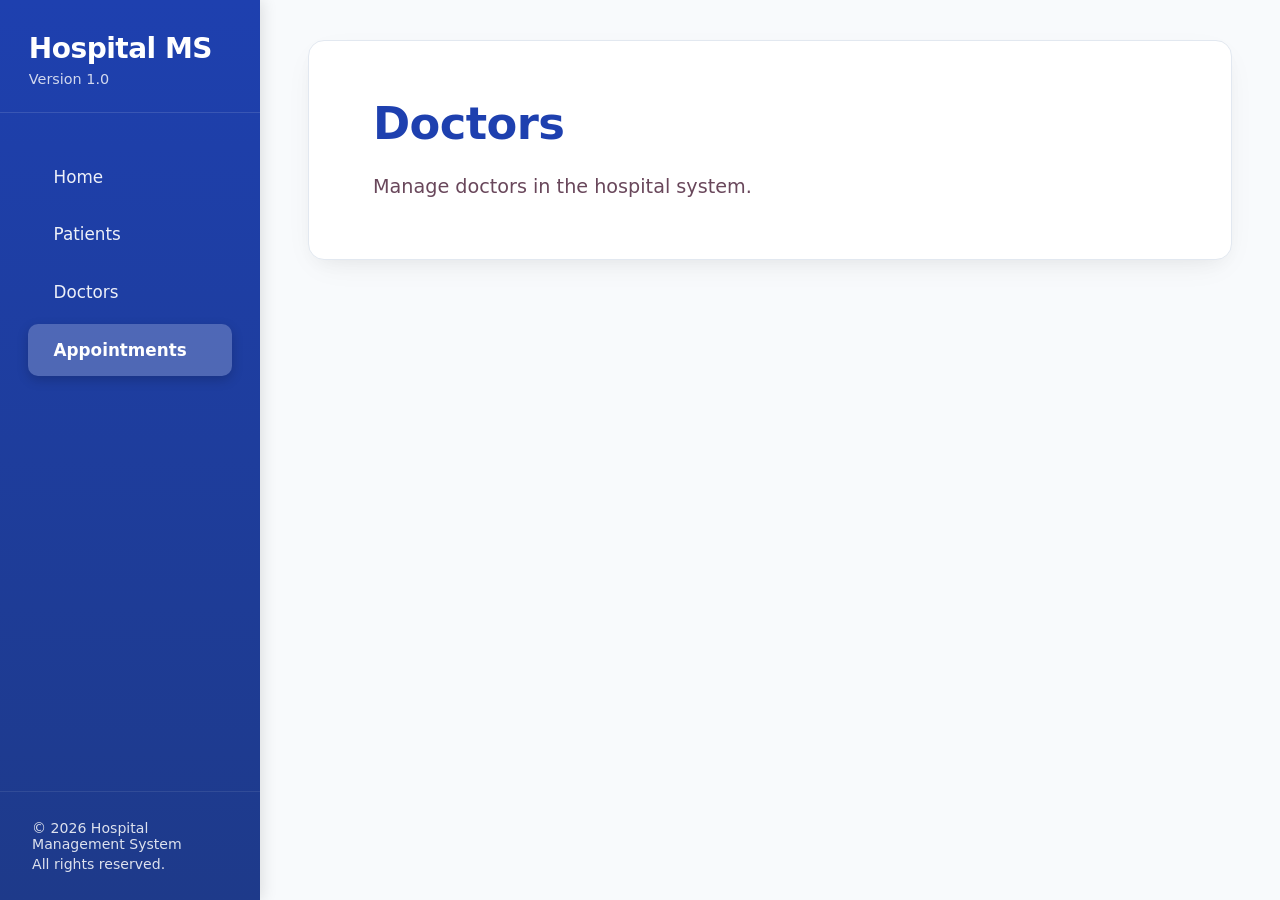
==== pages/appointments.html @ 55cae297 "fixed broken links" ====
<!DOCTYPE html>
<html lang="en">
<head>
    <meta charset="UTF-8">
    <meta name="viewport" content="width=device-width, initial-scale=1.0">
    <title>Hospital Management System</title>
    <link rel="stylesheet" href="../styles.css">
</head>
<body>

    <div class="layout-container">

        <!-- Left Sidebar Navigation -->
        <aside class="sidebar">
            <div class="sidebar-header">
                <h2>Hospital MS</h2>
                <p class="version">Version 1.0</p>
            </div>

            <nav class="sidebar-nav">
                <ul>
                    <li><a href="../index.html">Home</a></li>
                    <li><a href="./patients.html">Patients</a></li>
                    <li><a href="./doctors.html">Doctors</a></li>
                    <li><a href="./appointments.html" class="active">Appointments</a></li>
                </ul>
            </nav>

            <div class="sidebar-footer">
                <p>© 2026 Hospital Management System</p>
                <p>All rights reserved.</p>
            </div>
        </aside>

        <!-- Main Content Area -->
        <main class="main-content">
            <section id="content">
                <h1>Doctors</h1>
                <p>Manage doctors in the hospital system.</p>
            </section>
        </main>

    </div>

</body>
</html>
---- styles.css ----
/* styles.css - Modern Hospital Management System with Left Sidebar */

/* ================ RESET & BASE ================ */
* {
    margin: 0;
    padding: 0;
    box-sizing: border-box;
}

body {
    font-family: 'Segoe UI', system-ui, -apple-system, sans-serif;
    background-color: #fcfaf7;
    color: #1e293b;
    min-height: 100vh;
}

/* ================ LAYOUT ================ */
.layout-container {
    display: flex;
    min-height: 100vh;
}

/* ================ SIDEBAR ================ */
.sidebar {
    width: 260px;
    background: linear-gradient(180deg, #1e40af 0%, #1e3a8a 100%);
    color: white;
    display: flex;
    flex-direction: column;
    box-shadow: 2px 0 15px rgba(0, 0, 0, 0.12);
    position: sticky;
    top: 0;
    height: 100vh;
    overflow-y: auto;
}

.sidebar-header {
    padding: 2rem 1.8rem 1.6rem;
    border-bottom: 1px solid rgba(255,255,255,0.12);
}

.sidebar-header h2 {
    font-size: 1.75rem;
    font-weight: 700;
    letter-spacing: -0.5px;
}

.sidebar-header .version {
    font-size: 0.9rem;
    opacity: 0.8;
    margin-top: 0.35rem;
}

.sidebar-nav {
    flex: 1;
    padding: 2rem 1rem;
}

.sidebar-nav ul {
    list-style: none;
}

.sidebar-nav a {
    display: block;
    color: rgba(255,255,255,0.92);
    text-decoration: none;
    font-size: 1.05rem;
    font-weight: 500;
    padding: 1rem 1.6rem;
    border-radius: 10px;
    margin: 0.35rem 0.75rem;
    transition: all 0.22s ease;
}

.sidebar-nav a:hover,
.sidebar-nav a:focus {
    background: rgba(255,255,255,0.13);
    color: rgb(255, 255, 255);
    transform: translateX(4px);
}

.sidebar-nav a.active {
    background: rgba(255,255,255,0.22);
    color: white;
    font-weight: 600;
    box-shadow: 0 4px 12px rgba(0,0,0,0.18);
}

/* Footer in sidebar */
.sidebar-footer {
    padding: 1.5rem 2rem;
    font-size: 0.88rem;
    opacity: 0.85;
    border-top: 1px solid rgba(255,255,255,0.1);
    margin-top: auto;
}

.sidebar-footer p {
    margin: 0.25rem 0;
}

/* ================ MAIN CONTENT ================ */
.main-content {
    flex: 1;
    background: #f8fafc;
    padding: 2.5rem 3rem;
    overflow-y: auto;
}

#content {
    max-width: 1100px;
    margin: 0 auto;
    background: white;
    padding: 3.5rem 4rem;
    border-radius: 16px;
    box-shadow: 
        0 10px 35px -10px rgba(0, 0, 0, 0.07),
        0 8px 20px -8px rgba(0, 0, 0, 0.05);
    border: 1px solid #e2e8f0;
}

h1 {
    color: #1e40af;
    font-size: 2.8rem;
    font-weight: 700;
    margin-bottom: 1.3rem;
    letter-spacing: -0.6px;
}

#content p {
    font-size: 1.2rem;
    color: #69475b;
    line-height: 1.7;
}

/* ================ RESPONSIVE ================ */
@media (max-width: 992px) {
    .layout-container {
        flex-direction: column;
    }

    .sidebar {
        width: 100%;
        height: auto;
        position: relative;
        box-shadow: 0 4px 12px rgba(0,0,0,0.1);
    }

    .sidebar-nav {
        display: flex;
        justify-content: center;
    }

    .sidebar-nav ul {
        display: flex;
        flex-wrap: wrap;
        justify-content: center;
        gap: 0.8rem;
    }

    .sidebar-nav a {
        margin: 0;
        padding: 0.9rem 1.5rem;
        font-size: 1rem;
    }

    .sidebar-footer {
        text-align: center;
        padding: 1.2rem;
    }

    .main-content {
        padding: 2rem 1.5rem;
    }

    #content {
        padding: 2.5rem 2rem;
    }
}

@media (max-width: 480px) {
    h1 {
        font-size: 2.1rem;
    }

    .sidebar-header h2 {
        font-size: 1.5rem;
    }
}
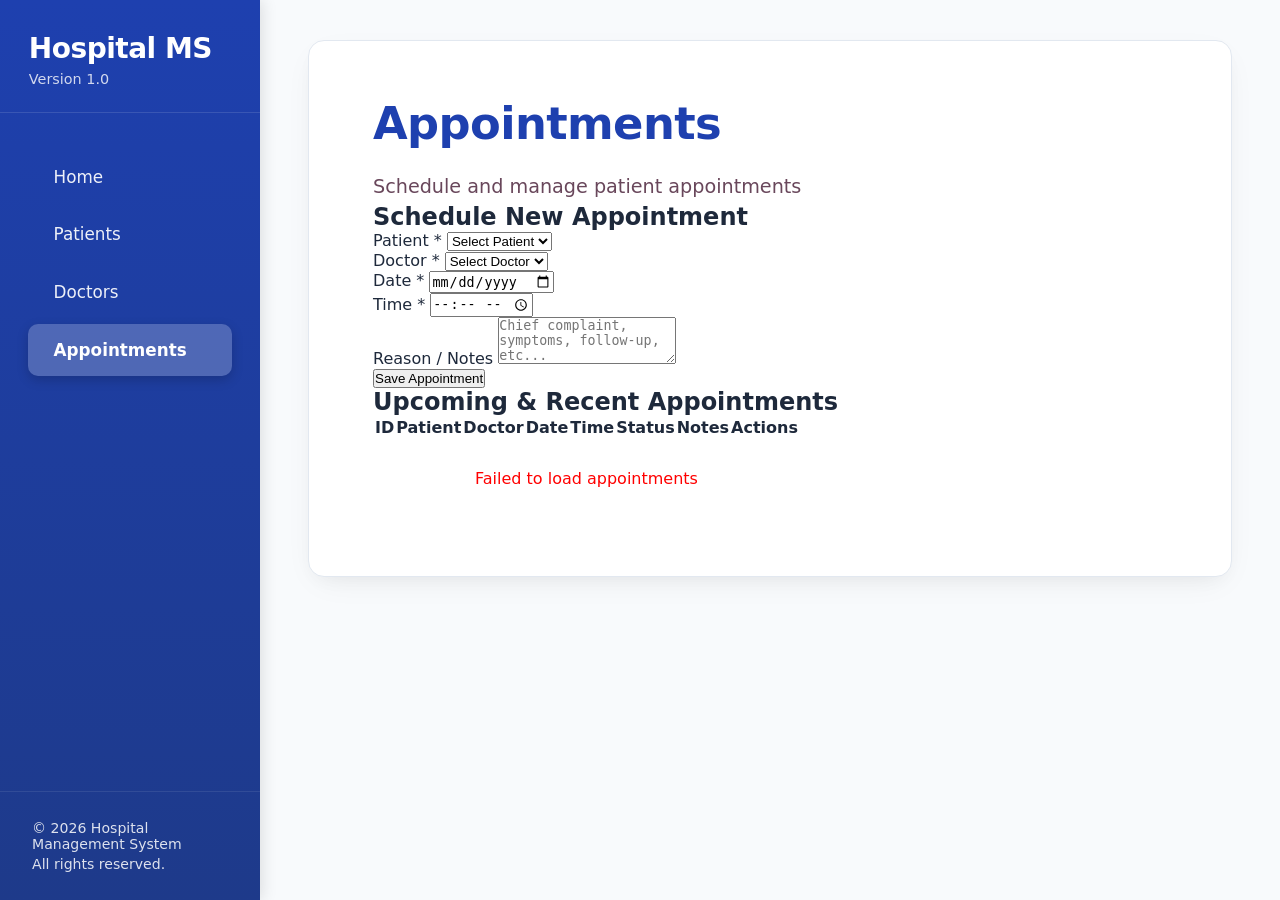
==== commit 0cf42ca8: "Add appointments page with form and table for managing patient appointments" ====
--- a/pages/appointments.html
+++ b/pages/appointments.html
@@ -3,8 +3,13 @@
 <head>
     <meta charset="UTF-8">
     <meta name="viewport" content="width=device-width, initial-scale=1.0">
-    <title>Hospital Management System</title>
+    <title>Appointments - Hospital Management System</title>
+    
+    <!-- Main shared stylesheet -->
     <link rel="stylesheet" href="../styles.css">
+    
+    <!-- Page-specific styles (remove if merged into styles.css) -->
+    <link rel="stylesheet" href="../appointments.css">
 </head>
 <body>
 
@@ -35,12 +40,298 @@
         <!-- Main Content Area -->
         <main class="main-content">
             <section id="content">
-                <h1>Doctors</h1>
-                <p>Manage doctors in the hospital system.</p>
+                <div class="page-header">
+                    <h1>Appointments</h1>
+                    <p>Schedule and manage patient appointments</p>
+                </div>
+
+                <!-- FORM: Add / Edit Appointment -->
+                <div class="card form-card">
+                    <h2 id="form-title">Schedule New Appointment</h2>
+                    
+                    <form id="appointmentForm">
+                        <input type="hidden" id="appointment_id" name="appointment_id">
+
+                        <div class="form-group">
+                            <label for="patient_id">Patient *</label>
+                            <select id="patient_id" name="patient_id" required>
+                                <option value="">Select Patient</option>
+                            </select>
+                        </div>
+
+                        <div class="form-group">
+                            <label for="doctor_id">Doctor *</label>
+                            <select id="doctor_id" name="doctor_id" required>
+                                <option value="">Select Doctor</option>
+                            </select>
+                        </div>
+
+                        <div class="form-group">
+                            <label for="appointment_date">Date *</label>
+                            <input type="date" id="appointment_date" name="appointment_date" required>
+                        </div>
+
+                        <div class="form-group">
+                            <label for="appointment_time">Time *</label>
+                            <input type="time" id="appointment_time" name="appointment_time" required>
+                        </div>
+
+                        <div class="form-group">
+                            <label for="reason_for_visit">Reason / Notes</label>
+                            <textarea id="reason_for_visit" name="reason_for_visit" rows="3" 
+                                      placeholder="Chief complaint, symptoms, follow-up, etc..."></textarea>
+                        </div>
+
+                        <div class="form-actions">
+                            <button type="submit" id="submitBtn" class="btn btn-primary">Save Appointment</button>
+                            <button type="button" id="cancelEditBtn" class="btn btn-secondary" style="display: none;">
+                                Cancel Edit
+                            </button>
+                        </div>
+                    </form>
+                </div>
+
+                <!-- TABLE: List of Appointments -->
+                <div class="card table-card">
+                    <h2>Upcoming & Recent Appointments</h2>
+
+                    <div class="table-container">
+                        <table id="appointmentsTable">
+                            <thead>
+                                <tr>
+                                    <th>ID</th>
+                                    <th>Patient</th>
+                                    <th>Doctor</th>
+                                    <th>Date</th>
+                                    <th>Time</th>
+                                    <th>Status</th>
+                                    <th>Notes</th>
+                                    <th>Actions</th>
+                                </tr>
+                            </thead>
+                            <tbody id="appointmentsBody">
+                                <tr>
+                                    <td colspan="8" style="text-align:center; color:#888; padding: 40px 0;">
+                                        Loading appointments...
+                                    </td>
+                                </tr>
+                            </tbody>
+                        </table>
+                    </div>
+                </div>
             </section>
         </main>
 
     </div>
 
+    <script>
+        const API_BASE = 'http://localhost:8000';
+
+        // ─── Helper: API fetch ────────────────────────────────────────
+        async function apiFetch(endpoint, options = {}) {
+            const url = `${API_BASE}${endpoint}`;
+            try {
+                const res = await fetch(url, {
+                    ...options,
+                    headers: {
+                        'Content-Type': 'application/json',
+                        ...options.headers,
+                    },
+                });
+
+                if (!res.ok) {
+                    let msg = 'Request failed';
+                    try {
+                        const errData = await res.json();
+                        msg = errData.detail || msg;
+                    } catch {}
+                    throw new Error(msg);
+                }
+
+                if (options.method === 'DELETE') {
+                    return { message: 'Deleted successfully' };
+                }
+
+                return await res.json();
+            } catch (err) {
+                console.error(err);
+                alert('Error: ' + err.message);
+                throw err;
+            }
+        }
+
+        // ─── Load dropdowns ────────────────────────────────────────────
+        async function loadPatients() {
+            try {
+                const patients = await apiFetch('/patients/list');
+                const select = document.getElementById('patient_id');
+                select.innerHTML = '<option value="">Select Patient</option>';
+                patients.forEach(p => {
+                    const opt = document.createElement('option');
+                    opt.value = p.patient_id;
+                    opt.textContent = `${p.first_name} ${p.last_name}`;
+                    select.appendChild(opt);
+                });
+            } catch (err) {
+                console.error('Failed to load patients', err);
+            }
+        }
+
+        async function loadDoctors() {
+            try {
+                const doctors = await apiFetch('/doctors/list');
+                const select = document.getElementById('doctor_id');
+                select.innerHTML = '<option value="">Select Doctor</option>';
+                doctors.forEach(d => {
+                    const opt = document.createElement('option');
+                    opt.value = d.doctor_id;
+                    opt.textContent = `${d.first_name} ${d.last_name} (${d.specialization})`;
+                    select.appendChild(opt);
+                });
+            } catch (err) {
+                console.error('Failed to load doctors', err);
+            }
+        }
+
+        // ─── Load appointments table ──────────────────────────────────
+        async function loadAppointments() {
+            const tbody = document.getElementById('appointmentsBody');
+            tbody.innerHTML = '<tr><td colspan="8">Loading...</td></tr>';
+
+            try {
+                const appointments = await apiFetch('/appointments/list');
+                tbody.innerHTML = '';
+
+                if (appointments.length === 0) {
+                    tbody.innerHTML = '<tr><td colspan="8" style="text-align:center; padding:30px;">No appointments found</td></tr>';
+                    return;
+                }
+
+                appointments.forEach(appt => {
+                    const row = document.createElement('tr');
+                    row.innerHTML = `
+                        <td>${appt.appointment_id}</td>
+                        <td>${appt.patient_name || '—'}</td>
+                        <td>${appt.doctor_name || '—'}</td>
+                        <td>${appt.appointment_date || '—'}</td>
+                        <td>${(appt.appointment_time || '').slice(0,5) || '—'}</td>
+                        <td>${appt.status || 'pending'}</td>
+                        <td>${appt.notes || '—'}</td>
+                        <td>
+                            <button class="btn btn-sm btn-edit" data-id="${appt.appointment_id}">Edit</button>
+                            <button class="btn btn-sm btn-delete" data-id="${appt.appointment_id}">Delete</button>
+                        </td>
+                    `;
+                    tbody.appendChild(row);
+                });
+            } catch (err) {
+                tbody.innerHTML = '<tr><td colspan="8" style="color:red; text-align:center; padding:30px;">Failed to load appointments</td></tr>';
+            }
+        }
+
+        // ─── Form submit (create or update) ───────────────────────────
+        document.getElementById('appointmentForm').addEventListener('submit', async (e) => {
+            e.preventDefault();
+
+            const id = document.getElementById('appointment_id').value;
+            const patient_id = document.getElementById('patient_id').value;
+            const doctor_id = document.getElementById('doctor_id').value;
+            const date = document.getElementById('appointment_date').value;
+            const time = document.getElementById('appointment_time').value;
+            const notes = document.getElementById('reason_for_visit').value.trim();
+
+            if (!patient_id || !doctor_id || !date || !time) {
+                alert('Please fill all required fields');
+                return;
+            }
+
+            const data = {
+                patient_id: parseInt(patient_id),
+                doctor_id: parseInt(doctor_id),
+                appointment_date: date,
+                appointment_time: time + ':00',   // MySQL TIME expects HH:MM:SS
+                notes: notes || null,
+            };
+
+            try {
+                if (id) {
+                    // Update
+                    await apiFetch(`/appointments/${id}`, {
+                        method: 'PUT',
+                        body: JSON.stringify(data),
+                    });
+                    alert('Appointment updated successfully');
+                } else {
+                    // Create
+                    await apiFetch('/appointments', {
+                        method: 'POST',
+                        body: JSON.stringify(data),
+                    });
+                    alert('Appointment created successfully');
+                }
+
+                resetForm();
+                loadAppointments();
+            } catch (err) {
+                // error already alerted in apiFetch
+            }
+        });
+
+        // ─── Edit button handler ──────────────────────────────────────
+        document.getElementById('appointmentsTable').addEventListener('click', async (e) => {
+            if (e.target.classList.contains('btn-edit')) {
+                const id = e.target.dataset.id;
+                try {
+                    const appt = await apiFetch(`/appointments/${id}`);
+                    
+                    document.getElementById('appointment_id').value = appt.appointment_id;
+                    document.getElementById('patient_id').value = appt.patient_id;
+                    document.getElementById('doctor_id').value = appt.doctor_id;
+                    document.getElementById('appointment_date').value = appt.appointment_date;
+                    document.getElementById('appointment_time').value = (appt.appointment_time || '').slice(0,5);
+                    document.getElementById('reason_for_visit').value = appt.notes || '';
+
+                    document.getElementById('form-title').textContent = 'Edit Appointment';
+                    document.getElementById('submitBtn').textContent = 'Update Appointment';
+                    document.getElementById('cancelEditBtn').style.display = 'inline-block';
+                } catch (err) {
+                    // error already shown
+                }
+            }
+            else if (e.target.classList.contains('btn-delete')) {
+                const id = e.target.dataset.id;
+                if (!confirm('Delete this appointment?')) return;
+
+                try {
+                    await apiFetch(`/appointments/${id}`, { method: 'DELETE' });
+                    alert('Appointment deleted');
+                    loadAppointments();
+                } catch (err) {
+                    // error already shown
+                }
+            }
+        });
+
+        // ─── Cancel edit ──────────────────────────────────────────────
+        document.getElementById('cancelEditBtn').addEventListener('click', () => {
+            resetForm();
+        });
+
+        function resetForm() {
+            document.getElementById('appointmentForm').reset();
+            document.getElementById('appointment_id').value = '';
+            document.getElementById('form-title').textContent = 'Schedule New Appointment';
+            document.getElementById('submitBtn').textContent = 'Save Appointment';
+            document.getElementById('cancelEditBtn').style.display = 'none';
+        }
+
+        // ─── Initialize ───────────────────────────────────────────────
+        window.addEventListener('DOMContentLoaded', () => {
+            loadPatients();
+            loadDoctors();
+            loadAppointments();
+        });
+    </script>
+
 </body>
 </html>
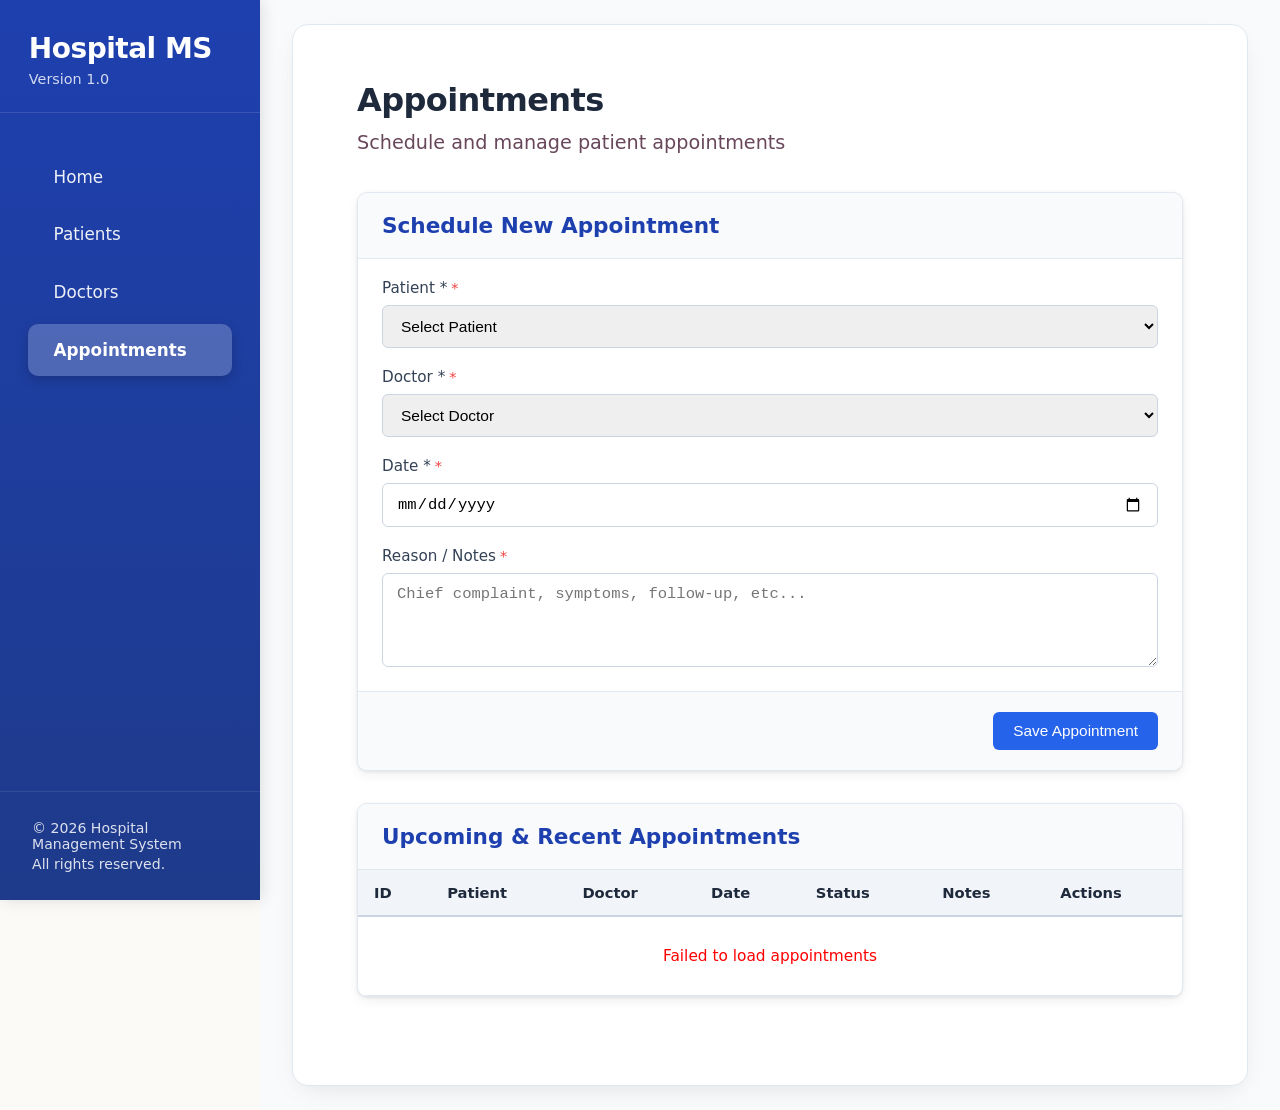
==== commit 9de10434: "..." ====
--- a/pages/appointments.html
+++ b/pages/appointments.html
@@ -9,7 +9,7 @@
     <link rel="stylesheet" href="../styles.css">
     
     <!-- Page-specific styles (remove if merged into styles.css) -->
-    <link rel="stylesheet" href="../appointments.css">
+    <link rel="stylesheet" href="../css/appointments.css">
 </head>
 <body>
 
@@ -52,7 +52,7 @@
                     <form id="appointmentForm">
                         <input type="hidden" id="appointment_id" name="appointment_id">
 
-                        <div class="form-group">
+                        <div class="form-group" >
                             <label for="patient_id">Patient *</label>
                             <select id="patient_id" name="patient_id" required>
                                 <option value="">Select Patient</option>
@@ -71,11 +71,7 @@
                             <input type="date" id="appointment_date" name="appointment_date" required>
                         </div>
 
-                        <div class="form-group">
-                            <label for="appointment_time">Time *</label>
-                            <input type="time" id="appointment_time" name="appointment_time" required>
-                        </div>
-
+                        
                         <div class="form-group">
                             <label for="reason_for_visit">Reason / Notes</label>
                             <textarea id="reason_for_visit" name="reason_for_visit" rows="3" 
@@ -103,7 +99,6 @@
                                     <th>Patient</th>
                                     <th>Doctor</th>
                                     <th>Date</th>
-                                    <th>Time</th>
                                     <th>Status</th>
                                     <th>Notes</th>
                                     <th>Actions</th>
@@ -179,14 +174,15 @@
 
         async function loadDoctors() {
             try {
-                const doctors = await apiFetch('/doctors/list');
-                const select = document.getElementById('doctor_id');
-                select.innerHTML = '<option value="">Select Doctor</option>';
+                const data = await apiFetch('/doctors/list');
+                const doctors = data.doctors || [];
+                const list = document.getElementById('doctor_id');
+                list.innerHTML = '<option value="">Select Doctor</option>';
                 doctors.forEach(d => {
                     const opt = document.createElement('option');
                     opt.value = d.doctor_id;
                     opt.textContent = `${d.first_name} ${d.last_name} (${d.specialization})`;
-                    select.appendChild(opt);
+                    list.appendChild(opt);
                 });
             } catch (err) {
                 console.error('Failed to load doctors', err);
@@ -214,8 +210,6 @@
                         <td>${appt.patient_name || '—'}</td>
                         <td>${appt.doctor_name || '—'}</td>
                         <td>${appt.appointment_date || '—'}</td>
-                        <td>${(appt.appointment_time || '').slice(0,5) || '—'}</td>
-                        <td>${appt.status || 'pending'}</td>
                         <td>${appt.notes || '—'}</td>
                         <td>
                             <button class="btn btn-sm btn-edit" data-id="${appt.appointment_id}">Edit</button>
@@ -237,10 +231,9 @@
             const patient_id = document.getElementById('patient_id').value;
             const doctor_id = document.getElementById('doctor_id').value;
             const date = document.getElementById('appointment_date').value;
-            const time = document.getElementById('appointment_time').value;
             const notes = document.getElementById('reason_for_visit').value.trim();
 
-            if (!patient_id || !doctor_id || !date || !time) {
+            if (!patient_id || !doctor_id || !date) {
                 alert('Please fill all required fields');
                 return;
             }
@@ -249,8 +242,7 @@
                 patient_id: parseInt(patient_id),
                 doctor_id: parseInt(doctor_id),
                 appointment_date: date,
-                appointment_time: time + ':00',   // MySQL TIME expects HH:MM:SS
-                notes: notes || null,
+notes: notes || null,
             };
 
             try {
@@ -288,8 +280,7 @@
                     document.getElementById('patient_id').value = appt.patient_id;
                     document.getElementById('doctor_id').value = appt.doctor_id;
                     document.getElementById('appointment_date').value = appt.appointment_date;
-                    document.getElementById('appointment_time').value = (appt.appointment_time || '').slice(0,5);
-                    document.getElementById('reason_for_visit').value = appt.notes || '';
+                   document.getElementById('reason_for_visit').value = appt.notes || '';
 
                     document.getElementById('form-title').textContent = 'Edit Appointment';
                     document.getElementById('submitBtn').textContent = 'Update Appointment';
--- a/css/appointments.css
+++ b/css/appointments.css
@@ -0,0 +1,223 @@
+/* ───────────────────────────────────────────────
+   appointments.css
+   Specific styling for the Appointments page
+   ─────────────────────────────────────────────── */
+
+/* ==================== General page tweaks ==================== */
+.main-content {
+    padding: 24px 32px;
+    background: #f8fafc;
+}
+
+.page-header {
+    margin-bottom: 32px;
+}
+
+.page-header h1 {
+    margin: 0 0 8px 0;
+    font-size: 2rem;
+    color: #1e293b;
+}
+
+.page-header p {
+    margin: 0;
+    color: #64748b;
+    font-size: 1.05rem;
+}
+
+/* ==================== Cards ==================== */
+.card {
+    background: white;
+    border-radius: 10px;
+    box-shadow: 0 4px 12px rgba(0, 0, 0, 0.06),
+                0 1px 3px rgba(0, 0, 0, 0.08);
+    overflow: hidden;
+    margin-bottom: 32px;
+    border: 1px solid #e2e8f0;
+}
+
+.card h2 {
+    margin: 0;
+    padding: 20px 24px;
+    font-size: 1.35rem;
+    color: #1e40af;            /* deep blue – medical/trustworthy */
+    border-bottom: 1px solid #e2e8f0;
+    background: #f8fafc;
+}
+
+/* ==================== Form styling ==================== */
+.form-card {
+    padding: 0;
+}
+
+.form-group {
+    padding: 0 24px;
+    margin: 20px 0;
+}
+
+.form-group label {
+    display: block;
+    margin-bottom: 8px;
+    font-weight: 500;
+    color: #334155;
+    font-size: 0.95rem;
+}
+
+.form-group input,
+.form-group select,
+.form-group textarea {
+    width: 100%;
+    padding: 11px 14px;
+    border: 1px solid #cbd5e1;
+    border-radius: 6px;
+    font-size: 0.97rem;
+    transition: border-color 0.15s, box-shadow 0.15s;
+}
+
+.form-group input:focus,
+.form-group select:focus,
+.form-group textarea:focus {
+    outline: none;
+    border-color: #3b82f6;
+    box-shadow: 0 0 0 3px rgba(59, 130, 246, 0.12);
+}
+
+.form-group textarea {
+    min-height: 94px;
+    resize: vertical;
+}
+
+.form-actions {
+    padding: 20px 24px;
+    background: #f8fafc;
+    border-top: 1px solid #e2e8f0;
+    text-align: right;
+}
+
+/* Buttons */
+.btn {
+    padding: 10px 20px;
+    font-size: 0.96rem;
+    font-weight: 500;
+    border-radius: 6px;
+    cursor: pointer;
+    transition: all 0.15s;
+}
+
+.btn-primary {
+    background: #2563eb;
+    color: white;
+    border: none;
+}
+
+.btn-primary:hover {
+    background: #1d4ed8;
+}
+
+.btn-secondary {
+    background: #6b7280;
+    color: white;
+    border: none;
+    margin-left: 12px;
+}
+
+.btn-secondary:hover {
+    background: #4b5563;
+}
+
+/* ==================== Table ==================== */
+.table-card {
+    padding: 0;
+}
+
+.table-container {
+    overflow-x: auto;
+}
+
+table {
+    width: 100%;
+    border-collapse: collapse;
+}
+
+th, td {
+    padding: 14px 16px;
+    text-align: left;
+}
+
+th {
+    background: #f1f5f9;
+    font-weight: 600;
+    color: #1e293b;
+    font-size: 0.92rem;
+    border-bottom: 2px solid #cbd5e1;
+}
+
+td {
+    border-bottom: 1px solid #e2e8f0;
+    color: #334155;
+    font-size: 0.96rem;
+}
+
+tr:hover {
+    background: #f8fafc;
+}
+
+/* Action buttons inside table */
+.action-btn {
+    padding: 6px 12px;
+    font-size: 0.85rem;
+    border-radius: 5px;
+    border: none;
+    cursor: pointer;
+    transition: all 0.13s;
+}
+
+.btn-edit {
+    background: #ca8a04;
+    color: white;
+    margin-right: 6px;
+}
+
+.btn-edit:hover {
+    background: #a16207;
+}
+
+.btn-delete {
+    background: #dc2626;
+    color: white;
+}
+
+.btn-delete:hover {
+    background: #b91c1c;
+}
+
+/* ==================== Responsive fixes ==================== */
+@media (max-width: 768px) {
+    .main-content {
+        padding: 16px 20px;
+    }
+    
+    .form-actions {
+        text-align: center;
+    }
+    
+    .btn {
+        width: 100%;
+        margin-bottom: 12px;
+    }
+    
+    .btn-secondary {
+        margin: 0;
+    }
+}
+
+/* Optional: highlight required fields */
+.form-group label::after {
+    content: "*";
+    color: #ef4444;
+    margin-left: 4px;
+    font-size: 0.9rem;
+}
+
+/* Remove * from non-required labels if you want */
+/* .form-group label[for="reason_for_visit"]::after { content: ""; } */
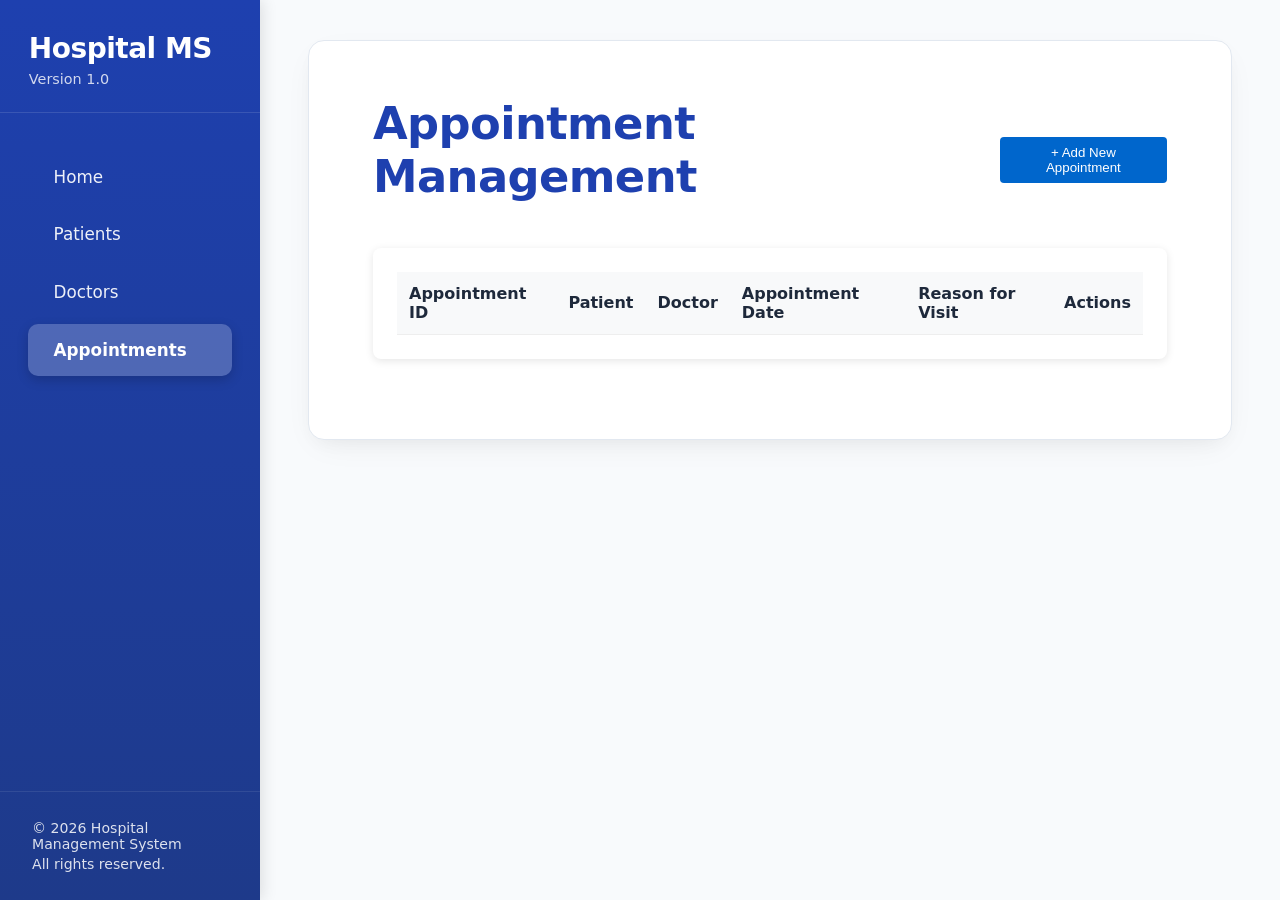
==== commit aed0fea4: "doctors and appoitments routes" ====
--- a/pages/appointments.html
+++ b/pages/appointments.html
@@ -1,19 +1,17 @@
 <!DOCTYPE html>
 <html lang="en">
+
 <head>
     <meta charset="UTF-8">
     <meta name="viewport" content="width=device-width, initial-scale=1.0">
-    <title>Appointments - Hospital Management System</title>
-    
-    <!-- Main shared stylesheet -->
+    <title>Hospital Management System</title>
     <link rel="stylesheet" href="../styles.css">
-    
-    <!-- Page-specific styles (remove if merged into styles.css) -->
-    <link rel="stylesheet" href="../css/appointments.css">
+    <link rel="stylesheet" href="../css/appointments.css" />
 </head>
+
 <body>
 
-    <div class="layout-container">
+   <div class="layout-container">
 
         <!-- Left Sidebar Navigation -->
         <aside class="sidebar">
@@ -36,82 +34,75 @@
                 <p>All rights reserved.</p>
             </div>
         </aside>
-
+        
         <!-- Main Content Area -->
         <main class="main-content">
             <section id="content">
                 <div class="page-header">
-                    <h1>Appointments</h1>
-                    <p>Schedule and manage patient appointments</p>
+                    <h1> Appointment Management </h1>
+                    <button id="btn-add-appointment" class="btn btn-primary">+ Add New Appointment</button>
                 </div>
 
-                <!-- FORM: Add / Edit Appointment -->
-                <div class="card form-card">
-                    <h2 id="form-title">Schedule New Appointment</h2>
-                    
-                    <form id="appointmentForm">
-                        <input type="hidden" id="appointment_id" name="appointment_id">
-
-                        <div class="form-group" >
-                            <label for="patient_id">Patient *</label>
-                            <select id="patient_id" name="patient_id" required>
-                                <option value="">Select Patient</option>
-                            </select>
-                        </div>
+                <!-- Appointment Form (hidden by default - shown when booking or editing) -->
+                <div class="card form-container" id="appointment-form-container" style="display: none;">
+                    <h2 id="form-title">Add New Appointment</h2>
+
+                     <form id="appointment-form">
+                         <input type="hidden" id="appointment_id" name="appointment_id">
+
+                         <!-- dropdown for patient -->
+                         <div class="form-group">
+                             <label for="patient_id">Patient *</label>
+                             <select id="patient_id" name="patient_id" required>
+                                 <!-- Options will be populated by JavaScript -->
+                             </select>
+                         </div>
+
+                         <!-- dropdown for doctor -->
+                         <div class="form-group">
+                             <label for="doctor_id">Doctor *</label>
+                             <select id="doctor_id" name="doctor_id" required>
+                                 <!-- Options will be populated by JavaScript -->
+                             </select>
+                         </div>
 
                         <div class="form-group">
-                            <label for="doctor_id">Doctor *</label>
-                            <select id="doctor_id" name="doctor_id" required>
-                                <option value="">Select Doctor</option>
-                            </select>
-                        </div>
-
-                        <div class="form-group">
-                            <label for="appointment_date">Date *</label>
-                            <input type="date" id="appointment_date" name="appointment_date" required>
-                        </div>
-
-                        
-                        <div class="form-group">
-                            <label for="reason_for_visit">Reason / Notes</label>
-                            <textarea id="reason_for_visit" name="reason_for_visit" rows="3" 
-                                      placeholder="Chief complaint, symptoms, follow-up, etc..."></textarea>
-                        </div>
-
-                        <div class="form-actions">
-                            <button type="submit" id="submitBtn" class="btn btn-primary">Save Appointment</button>
-                            <button type="button" id="cancelEditBtn" class="btn btn-secondary" style="display: none;">
-                                Cancel Edit
-                            </button>
-                        </div>
-                    </form>
-                </div>
-
-                <!-- TABLE: List of Appointments -->
-                <div class="card table-card">
-                    <h2>Upcoming & Recent Appointments</h2>
-
-                    <div class="table-container">
-                        <table id="appointmentsTable">
-                            <thead>
-                                <tr>
-                                    <th>ID</th>
-                                    <th>Patient</th>
-                                    <th>Doctor</th>
-                                    <th>Date</th>
-                                    <th>Status</th>
-                                    <th>Notes</th>
-                                    <th>Actions</th>
-                                </tr>
-                            </thead>
-                            <tbody id="appointmentsBody">
-                                <tr>
-                                    <td colspan="8" style="text-align:center; color:#888; padding: 40px 0;">
-                                        Loading appointments...
-                                    </td>
-                                </tr>
-                            </tbody>
-                        </table>
+                             <label for="appointment_date">Appointment Date *</label>
+                             <input type="datetime-local" id="appointment_date" name="appointment_date" required>
+                         </div>
+
+                         <div class="form-group">
+                             <label for="reason_for_visit">Reason for Visit *</label>
+                             <input type="text" id="reason_for_visit" name="reason_for_visit" required>
+                         </div>
+
+                         <div class="form-actions">
+                             <button type="submit" class="btn btn-success" id="btn-save">Save Appointment</button>
+                            <button type="button" class="btn btn-secondary" id="btn-cancel">Cancel</button>
+                         </div>
+                      </form>
+                   </div>
+
+                <!-- Appointments Table -->
+                <div class="card table-container">
+                    <table id="appointments-table">
+                        <thead>
+                            <tr>
+                                <th>Appointment ID</th>
+                                <th>Patient</th>
+                                <th>Doctor</th>
+                                <th>Appointment Date</th>
+                                <th>Reason for Visit</th>
+                                <th>Actions</th>
+                            </tr>
+                        </thead>
+                        <tbody id="appointments-table-body">
+                            <!-- Data will be inserted here by JavaScript -->
+                        </tbody>
+                    </table>
+
+                    <div id="no-appointments" class="empty-state" style="display: none;">
+                        <p>No appointments found in the system.</p>
                     </div>
                 </div>
             </section>
@@ -119,210 +110,250 @@
 
     </div>
 
+
     <script>
-        const API_BASE = 'http://localhost:8000';
-
-        // ─── Helper: API fetch ────────────────────────────────────────
-        async function apiFetch(endpoint, options = {}) {
-            const url = `${API_BASE}${endpoint}`;
+        let appointments = [];           // Will hold the appointment data
+        let editingId = null;
+
+        const form = document.getElementById('appointment-form');
+        const tableBody = document.getElementById('appointments-table-body');
+        const formContainer = document.getElementById('appointment-form-container');
+        const noAppointmentsMsg = document.getElementById('no-appointments');
+
+        async function loadPatients() {
+            // use fetch api
+            fetch('http://localhost:8000/patients/list')
+            .then(response => {
+                if (!response.ok) {
+                    throw new Error(`HTTP error! Status: ${response.status}`);
+                }
+                return response.json();  
+            })
+            .then(patients => {
+                patients.forEach(patient => {
+                    const option = document.createElement('option');
+                    option.value = patient.patient_id;
+                    option.textContent = `${patient.first_name} ${patient.last_name}`;
+                    document.getElementById('patient_id').appendChild(option);
+                });
+            })
+            .catch(error => {
+                console.error('Fetch error:', error);
+            });
+        }
+
+        async function loadDoctors() {
+
+           // use fetch api
+            fetch('http://localhost:8000/doctors/list')
+            .then(response => {
+                if (!response.ok) {
+                    throw new Error(`HTTP error! Status: ${response.status}`);
+                }
+                return response.json();  
+            })
+            .then(doctors => {                
+                doctors.forEach(doctor => {
+                    const option = document.createElement('option');
+                    option.value = doctor.doctor_id;
+                    option.textContent = `Dr. ${doctor.first_name} ${doctor.last_name}`;
+                    document.getElementById('doctor_id').appendChild(option);
+                });
+            })
+            .catch(error => {
+                console.error('Fetch error:', error);
+            }); 
+
+          }
+
+         function loadAppointments() {
+
+            // use fetch api
+            fetch('http://localhost:8000/appointments/list')
+            .then(response => {
+                if (!response.ok) {
+                    throw new Error(`HTTP error! Status: ${response.status}`);
+                }
+                return response.json();  
+            })
+            .then(data => {
+                appointments = data;
+
+                renderAppointments();
+            })
+            .catch(error => {
+                console.error('Fetch error:', error);
+            });
+
+
+        }
+         function renderAppointments() {
+            tableBody.innerHTML = '';
+            if (appointments.length === 0) {
+                noAppointmentsMsg.style.display = 'block';
+                return;
+            }
+            noAppointmentsMsg.style.display = 'none';
+
+            appointments.forEach(appointment => {
+                const row = document.createElement('tr');
+                row.innerHTML = `
+                <td>${appointment.appointment_id}</td>
+                <td>${appointment.patient_name}</td>
+                <td>${appointment.doctor_name}</td>
+                <td>${appointment.appointment_date}</td>
+                <td>${appointment.reason_for_visit}</td>
+                <td class="action-buttons">
+                    <button class="btn btn-primary btn-sm" onclick="editAppointment(${appointment.appointment_id})">Edit</button>
+                    <button class="btn btn-danger btn-sm" onclick="deleteAppointment(${appointment.appointment_id})">Delete</button>
+                </td>
+            `;
+                tableBody.appendChild(row);
+            });
+        }
+
+        async function showForm(isEdit = false) {
+            if (!isEdit) {
+                form.reset();
+            }
+
+            
+            // fetch patients and doctors to populate dropdowns
+            loadPatients();
+            loadDoctors();
+
+            // SET MIN DATETIME TO TODAY
+            const now = new Date();
+            const formatted = now.toISOString().slice(0, 16);
+            const appointmentDateInput = document.getElementById('appointment_date');
+            appointmentDateInput.setAttribute('min', formatted);
+
+            document.getElementById('form-title').textContent = isEdit ? 'Edit Appointment' : 'Add New Appointment';
+            document.getElementById('btn-save').textContent = isEdit ? 'Update Appointment' : 'Save Appointment';
+            document.getElementById('appointment-form-container').style.display = 'block';
+            document.getElementById('btn-add-appointment').style.display = 'none';
+        }
+
+        function hideForm() {
+            document.getElementById('appointment-form-container').style.display = 'none';
+            document.getElementById('btn-add-appointment').style.display = 'inline-block';
+            editingId = null;
+        }
+
+        // Show form when clicking "Add New Appointment"
+        document.getElementById('btn-add-appointment').addEventListener('click', () => showForm(false));
+        document.getElementById('btn-cancel').addEventListener('click', hideForm);
+
+        form.addEventListener('submit', async function (e) {
+            e.preventDefault();
+
+            const appointmentData = {
+                appointment_id: document.getElementById('appointment_id').value,  // only used for update
+                patient_id: document.getElementById('patient_id').value,
+                doctor_id: document.getElementById('doctor_id').value,
+                appointment_date: document.getElementById('appointment_date').value,
+                reason: document.getElementById('reason_for_visit').value
+            };
+
+            // Optional: basic client-side validation
+            if (!appointmentData.patient_id || !appointmentData.doctor_id) {
+                alert("Patient ID and Doctor ID are required!");
+                return;
+            }
+
             try {
-                const res = await fetch(url, {
-                    ...options,
+                let response;
+                let url = 'http://localhost:8000/appointment';           // adjust if your API prefix is different (e.g. /api/appointments)
+                let method = 'POST';
+
+                if (editingId) {
+                    // UPDATE (PUT)
+                    method = 'PUT';
+                    url = `${url}/${editingId}`;
+                }
+
+                response = await fetch(url, {
+                    method: method,
                     headers: {
                         'Content-Type': 'application/json',
-                        ...options.headers,
+                        // 'Authorization': 'Bearer your-token-here'   ← add if you have auth
                     },
+                    body: JSON.stringify(appointmentData)
                 });
 
-                if (!res.ok) {
-                    let msg = 'Request failed';
-                    try {
-                        const errData = await res.json();
-                        msg = errData.detail || msg;
-                    } catch {}
-                    throw new Error(msg);
-                }
-
-                if (options.method === 'DELETE') {
-                    return { message: 'Deleted successfully' };
-                }
-
-                return await res.json();
-            } catch (err) {
-                console.error(err);
-                alert('Error: ' + err.message);
-                throw err;
-            }
-        }
-
-        // ─── Load dropdowns ────────────────────────────────────────────
-        async function loadPatients() {
-            try {
-                const patients = await apiFetch('/patients/list');
-                const select = document.getElementById('patient_id');
-                select.innerHTML = '<option value="">Select Patient</option>';
-                patients.forEach(p => {
-                    const opt = document.createElement('option');
-                    opt.value = p.patient_id;
-                    opt.textContent = `${p.first_name} ${p.last_name}`;
-                    select.appendChild(opt);
-                });
-            } catch (err) {
-                console.error('Failed to load patients', err);
-            }
-        }
-
-        async function loadDoctors() {
-            try {
-                const data = await apiFetch('/doctors/list');
-                const doctors = data.doctors || [];
-                const list = document.getElementById('doctor_id');
-                list.innerHTML = '<option value="">Select Doctor</option>';
-                doctors.forEach(d => {
-                    const opt = document.createElement('option');
-                    opt.value = d.doctor_id;
-                    opt.textContent = `${d.first_name} ${d.last_name} (${d.specialization})`;
-                    list.appendChild(opt);
-                });
-            } catch (err) {
-                console.error('Failed to load doctors', err);
-            }
-        }
-
-        // ─── Load appointments table ──────────────────────────────────
-        async function loadAppointments() {
-            const tbody = document.getElementById('appointmentsBody');
-            tbody.innerHTML = '<tr><td colspan="8">Loading...</td></tr>';
-
-            try {
-                const appointments = await apiFetch('/appointments/list');
-                tbody.innerHTML = '';
-
-                if (appointments.length === 0) {
-                    tbody.innerHTML = '<tr><td colspan="8" style="text-align:center; padding:30px;">No appointments found</td></tr>';
-                    return;
-                }
-
-                appointments.forEach(appt => {
-                    const row = document.createElement('tr');
-                    row.innerHTML = `
-                        <td>${appt.appointment_id}</td>
-                        <td>${appt.patient_name || '—'}</td>
-                        <td>${appt.doctor_name || '—'}</td>
-                        <td>${appt.appointment_date || '—'}</td>
-                        <td>${appt.notes || '—'}</td>
-                        <td>
-                            <button class="btn btn-sm btn-edit" data-id="${appt.appointment_id}">Edit</button>
-                            <button class="btn btn-sm btn-delete" data-id="${appt.appointment_id}">Delete</button>
-                        </td>
-                    `;
-                    tbody.appendChild(row);
-                });
-            } catch (err) {
-                tbody.innerHTML = '<tr><td colspan="8" style="color:red; text-align:center; padding:30px;">Failed to load appointments</td></tr>';
-            }
-        }
-
-        // ─── Form submit (create or update) ───────────────────────────
-        document.getElementById('appointmentForm').addEventListener('submit', async (e) => {
-            e.preventDefault();
-
-            const id = document.getElementById('appointment_id').value;
-            const patient_id = document.getElementById('patient_id').value;
-            const doctor_id = document.getElementById('doctor_id').value;
-            const date = document.getElementById('appointment_date').value;
-            const notes = document.getElementById('reason_for_visit').value.trim();
-
-            if (!patient_id || !doctor_id || !date) {
-                alert('Please fill all required fields');
-                return;
-            }
-
-            const data = {
-                patient_id: parseInt(patient_id),
-                doctor_id: parseInt(doctor_id),
-                appointment_date: date,
-notes: notes || null,
-            };
-
-            try {
-                if (id) {
-                    // Update
-                    await apiFetch(`/appointments/${id}`, {
-                        method: 'PUT',
-                        body: JSON.stringify(data),
-                    });
-                    alert('Appointment updated successfully');
-                } else {
-                    // Create
-                    await apiFetch('/appointments', {
-                        method: 'POST',
-                        body: JSON.stringify(data),
-                    });
-                    alert('Appointment created successfully');
-                }
-
-                resetForm();
+                if (!response.ok) {
+                    const errorData = await response.json().catch(() => ({}));
+                    throw new Error(errorData.detail || `HTTP error! Status: ${response.status}`);
+                }
+
+                const result = await response.json();
+
+
                 loadAppointments();
-            } catch (err) {
-                // error already alerted in apiFetch
+                hideForm();
+                form.reset();
+                editingId = null;           // reset edit mode
+
+            } catch (error) {
+                console.error("Error saving appointment:", error);
+                alert("Failed to save appointment: " + error.message);
             }
         });
 
-        // ─── Edit button handler ──────────────────────────────────────
-        document.getElementById('appointmentsTable').addEventListener('click', async (e) => {
-            if (e.target.classList.contains('btn-edit')) {
-                const id = e.target.dataset.id;
-                try {
-                    const appt = await apiFetch(`/appointments/${id}`);
-                    
-                    document.getElementById('appointment_id').value = appt.appointment_id;
-                    document.getElementById('patient_id').value = appt.patient_id;
-                    document.getElementById('doctor_id').value = appt.doctor_id;
-                    document.getElementById('appointment_date').value = appt.appointment_date;
-                   document.getElementById('reason_for_visit').value = appt.notes || '';
-
-                    document.getElementById('form-title').textContent = 'Edit Appointment';
-                    document.getElementById('submitBtn').textContent = 'Update Appointment';
-                    document.getElementById('cancelEditBtn').style.display = 'inline-block';
-                } catch (err) {
-                    // error already shown
-                }
-            }
-            else if (e.target.classList.contains('btn-delete')) {
-                const id = e.target.dataset.id;
-                if (!confirm('Delete this appointment?')) return;
-
-                try {
-                    await apiFetch(`/appointments/${id}`, { method: 'DELETE' });
-                    alert('Appointment deleted');
-                    loadAppointments();
-                } catch (err) {
-                    // error already shown
-                }
-            }
-        });
-
-        // ─── Cancel edit ──────────────────────────────────────────────
-        document.getElementById('cancelEditBtn').addEventListener('click', () => {
-            resetForm();
-        });
-
-        function resetForm() {
-            document.getElementById('appointmentForm').reset();
-            document.getElementById('appointment_id').value = '';
-            document.getElementById('form-title').textContent = 'Schedule New Appointment';
-            document.getElementById('submitBtn').textContent = 'Save Appointment';
-            document.getElementById('cancelEditBtn').style.display = 'none';
-        }
-
-        // ─── Initialize ───────────────────────────────────────────────
-        window.addEventListener('DOMContentLoaded', () => {
-            loadPatients();
-            loadDoctors();
-            loadAppointments();
-        });
+        function editAppointment(id) {
+            const appointment = appointments.find(a => a.appointment_id === id);
+            console.log("Editing appointment:", appointment);
+            if (!appointment) return;
+
+            editingId = id;
+            document.getElementById('appointment_id').value = appointment.appointment_id;
+            document.getElementById('patient_id').value = appointment.patient_id;
+            document.getElementById('doctor_id').value = appointment.doctor_id;
+            document.getElementById('appointment_date').value = appointment.appointment_date.split('T')[0];  // format date for input
+            document.getElementById('reason_for_visit').value = appointment.reason_for_visit;
+
+            showForm(true);
+        }
+
+         function deleteAppointment(id) {
+            if (!confirm('Are you sure you want to delete this appointment?')) return;
+
+            // Here you would do fetch(`/api/appointments/${id}`, {method: 'DELETE'})
+            fetch(`http://localhost:8000/appointments/${id}`, {
+                method: 'DELETE',
+            })
+            .then(response => {
+                if (!response.ok) {
+                throw new Error(`HTTP error! Status: ${response.status}`);
+                }
+                
+                return response.json();
+            })
+            .then(data => {
+                console.log('Delete successful', data || 'No content returned');
+                loadAppointments();
+            })
+            .catch(error => {
+                console.error('Error deleting resource:', error);
+            });
+        }
+
+         // Load initial data
+        loadAppointments();
     </script>
 
 </body>
-</html>+
+</html>
+
+
+        
+
+
+
+
+
+      
+
+
+
--- a/css/appointments.css
+++ b/css/appointments.css
@@ -1,137 +1,60 @@
-/* ───────────────────────────────────────────────
-   appointments.css
-   Specific styling for the Appointments page
-   ─────────────────────────────────────────────── */
-
-/* ==================== General page tweaks ==================== */
-.main-content {
-    padding: 24px 32px;
-    background: #f8fafc;
+.page-header {
+    display: flex;
+    justify-content: space-between;
+    align-items: center;
+    margin-bottom: 24px;
 }
 
-.page-header {
-    margin-bottom: 32px;
+.btn {
+    padding: 8px 16px;
+    border: none;
+    border-radius: 4px;
+    cursor: pointer;
+    font-weight: 500;
 }
 
-.page-header h1 {
-    margin: 0 0 8px 0;
-    font-size: 2rem;
-    color: #1e293b;
-}
+.btn-primary { background: #0066cc; color: white; }
+.btn-success { background: #28a745; color: white; }
+.btn-secondary { background: #6c757d; color: white; }
+.btn-danger { background: #dc3545; color: white; }
 
-.page-header p {
-    margin: 0;
-    color: #64748b;
-    font-size: 1.05rem;
-}
-
-/* ==================== Cards ==================== */
 .card {
     background: white;
-    border-radius: 10px;
-    box-shadow: 0 4px 12px rgba(0, 0, 0, 0.06),
-                0 1px 3px rgba(0, 0, 0, 0.08);
-    overflow: hidden;
-    margin-bottom: 32px;
-    border: 1px solid #e2e8f0;
-}
-
-.card h2 {
-    margin: 0;
-    padding: 20px 24px;
-    font-size: 1.35rem;
-    color: #1e40af;            /* deep blue – medical/trustworthy */
-    border-bottom: 1px solid #e2e8f0;
-    background: #f8fafc;
-}
-
-/* ==================== Form styling ==================== */
-.form-card {
-    padding: 0;
+    border-radius: 8px;
+    box-shadow: 0 2px 8px rgba(0,0,0,0.1);
+    padding: 24px;
+    margin-bottom: 24px;
 }
 
 .form-group {
-    padding: 0 24px;
-    margin: 20px 0;
+    margin-bottom: 16px;
 }
 
 .form-group label {
     display: block;
-    margin-bottom: 8px;
+    margin-bottom: 6px;
     font-weight: 500;
-    color: #334155;
-    font-size: 0.95rem;
 }
 
 .form-group input,
-.form-group select,
-.form-group textarea {
+.form-group select {
     width: 100%;
-    padding: 11px 14px;
-    border: 1px solid #cbd5e1;
-    border-radius: 6px;
-    font-size: 0.97rem;
-    transition: border-color 0.15s, box-shadow 0.15s;
+    padding: 8px 12px;
+    border: 1px solid #ddd;
+    border-radius: 4px;
+    font-size: 1rem;
 }
 
-.form-group input:focus,
-.form-group select:focus,
-.form-group textarea:focus {
-    outline: none;
-    border-color: #3b82f6;
-    box-shadow: 0 0 0 3px rgba(59, 130, 246, 0.12);
-}
-
-.form-group textarea {
-    min-height: 94px;
-    resize: vertical;
+.radio-group {
+    display: flex;
+    gap: 24px;
+    margin-top: 8px;
 }
 
 .form-actions {
-    padding: 20px 24px;
-    background: #f8fafc;
-    border-top: 1px solid #e2e8f0;
-    text-align: right;
-}
-
-/* Buttons */
-.btn {
-    padding: 10px 20px;
-    font-size: 0.96rem;
-    font-weight: 500;
-    border-radius: 6px;
-    cursor: pointer;
-    transition: all 0.15s;
-}
-
-.btn-primary {
-    background: #2563eb;
-    color: white;
-    border: none;
-}
-
-.btn-primary:hover {
-    background: #1d4ed8;
-}
-
-.btn-secondary {
-    background: #6b7280;
-    color: white;
-    border: none;
-    margin-left: 12px;
-}
-
-.btn-secondary:hover {
-    background: #4b5563;
-}
-
-/* ==================== Table ==================== */
-.table-card {
-    padding: 0;
-}
-
-.table-container {
-    overflow-x: auto;
+    margin-top: 24px;
+    display: flex;
+    gap: 12px;
 }
 
 table {
@@ -140,84 +63,24 @@
 }
 
 th, td {
-    padding: 14px 16px;
+    padding: 12px;
     text-align: left;
+    border-bottom: 1px solid #eee;
 }
 
 th {
-    background: #f1f5f9;
+    background: #f8f9fa;
     font-weight: 600;
-    color: #1e293b;
-    font-size: 0.92rem;
-    border-bottom: 2px solid #cbd5e1;
 }
 
-td {
-    border-bottom: 1px solid #e2e8f0;
-    color: #334155;
-    font-size: 0.96rem;
-}
-
-tr:hover {
-    background: #f8fafc;
-}
-
-/* Action buttons inside table */
-.action-btn {
+.action-buttons button {
+    margin-right: 8px;
     padding: 6px 12px;
-    font-size: 0.85rem;
-    border-radius: 5px;
-    border: none;
-    cursor: pointer;
-    transition: all 0.13s;
-}
-
-.btn-edit {
-    background: #ca8a04;
-    color: white;
-    margin-right: 6px;
-}
-
-.btn-edit:hover {
-    background: #a16207;
-}
-
-.btn-delete {
-    background: #dc2626;
-    color: white;
-}
-
-.btn-delete:hover {
-    background: #b91c1c;
-}
-
-/* ==================== Responsive fixes ==================== */
-@media (max-width: 768px) {
-    .main-content {
-        padding: 16px 20px;
-    }
-    
-    .form-actions {
-        text-align: center;
-    }
-    
-    .btn {
-        width: 100%;
-        margin-bottom: 12px;
-    }
-    
-    .btn-secondary {
-        margin: 0;
-    }
-}
-
-/* Optional: highlight required fields */
-.form-group label::after {
-    content: "*";
-    color: #ef4444;
-    margin-left: 4px;
     font-size: 0.9rem;
 }
 
-/* Remove * from non-required labels if you want */
-/* .form-group label[for="reason_for_visit"]::after { content: ""; } */+.empty-state {
+    text-align: center;
+    padding: 40px;
+    color: #666;
+}
